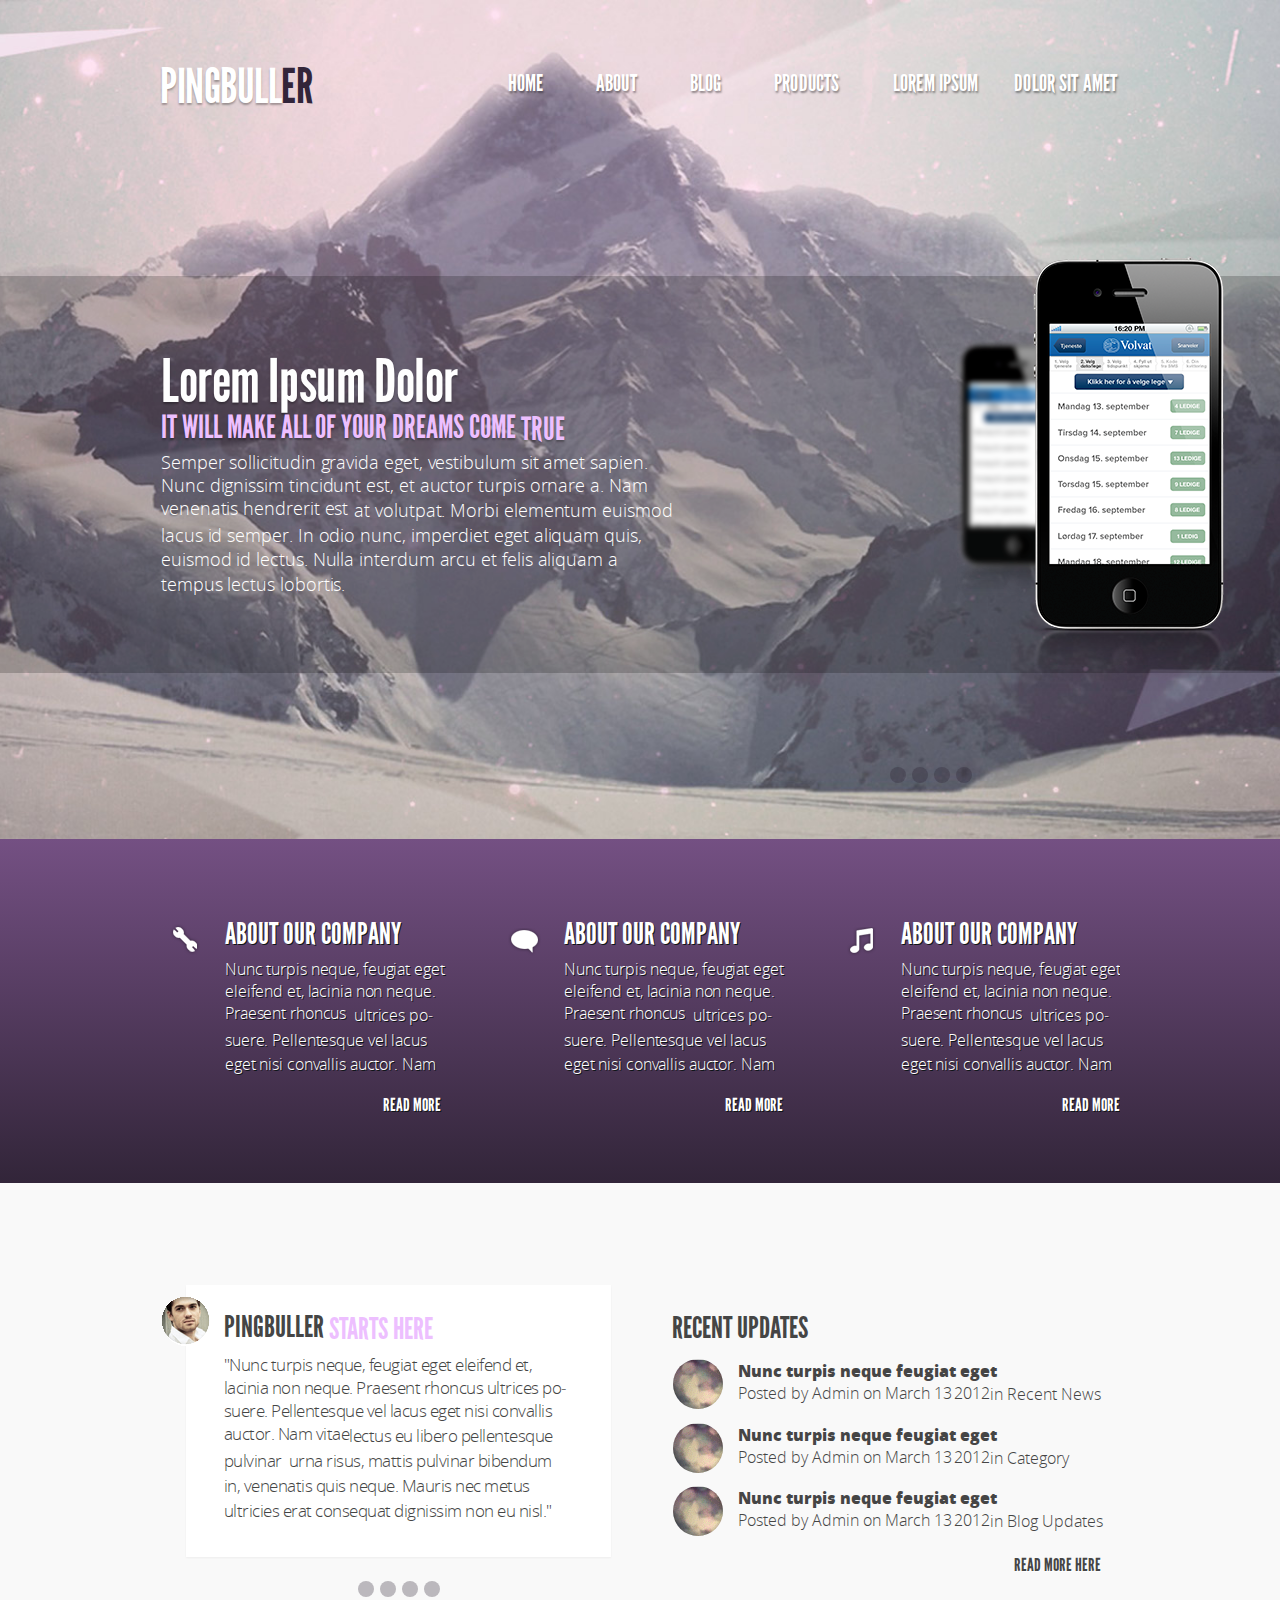
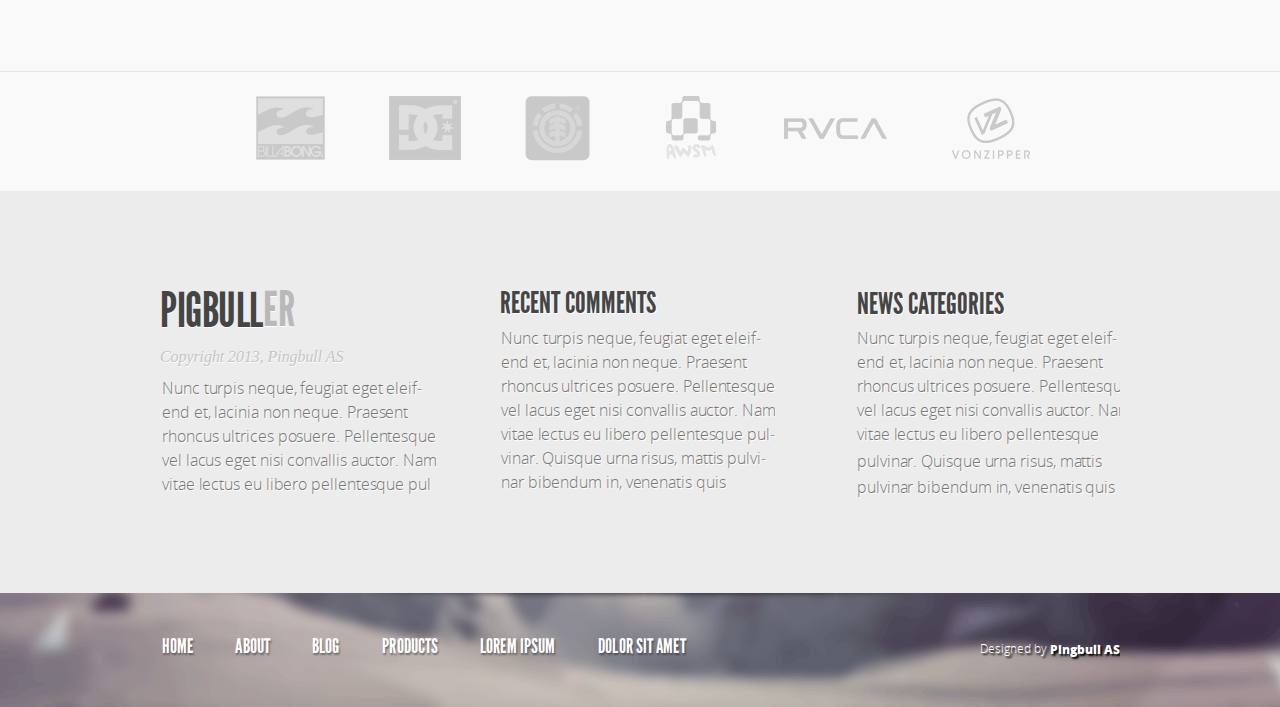
==== index4.html @ 37b20852 "two size" ====
<!DOCTYPE html>
<html lang="ru">
<head>
<meta charset="utf-8">
<meta name="viewport" content="width=device-width, initial-scale=1.0">
	<link rel="stylesheet" href="css/reset.css">
	<link rel="stylesheet" href="css/style4.css">
	<link rel="stylesheet" href="css/fonts.css">
	<link rel="stylesheet" href="css/sprite.css">
	<title>Pingbuller</title>
</head>
<body>
	<div class="wrapper">
		<div class="container__main">
			<header>
				<div class="fon--header">
					<div class="container container--logo">
							<div class="logo">
								<a class="logo__link" href="#"><span class="logo__link logo__link--white">Pingbull</span><span class="logo__link logo__link--violet">er</span></a>
							</div>
							<div class="menu">
								<ul class="menu__list">
									<li class="menu__item"><a class="menu__link menu__link--visible" href="#">Home</a></li>
									<li class="menu__item"><a class="menu__link" href="#">About</a></li>
									<li class="menu__item"><a class="menu__link" href="#">Blog</a></li>
									<li class="menu__item"><a class="menu__link" href="#">Products</a></li>
									<li class="menu__item"><a class="menu__link" href="#">Lorem ipsum</a></li>	
									<li class="menu__item menu__item--last"><a class="menu__link" href="#">dolor sit amet</a></li>
								</ul>
							</div>
					</div>
					<div class="slider">
						<div class="slider__img clearfix">
							<div class="img__block">
								<img class="slider__img--small" src="img/iPhone_4_copy.png" alt="photo iPhone small">
								<img class="slider__img--big" src="img/iPhone_4.png" alt="photo iPhone big">
							</div>
						</div>
						<div class="fon--slider">
							<div class="container container--slider clearfix">
								<div class="slider__block clearfix">
									<div class="slider__content clearfix">
										<p class="slider__title slider__title--white">Lorem Ipsum Dolor</p>
										<p class="slider__title slider__title--violet">IT WILL MAKE ALL OF YOUR DREAMS COME<span class="slider__title slider__title--hidden">&nbsp;True</span></p> 
										<p class="slider__text">Semper sollicitudin gravida eget, ves&shy;tibulum sit amet sapien. Nunc dignis&shy;sim tincidunt est, et auctor turpis ornare a. Nam venenatis hendrerit est<span class="slider__text slider__text--hidden">&nbsp;at volutpat. Morbi elementum euismod lacus id semper. In odio nunc, imperdiet eget aliquam quis, euismod id lectus. Nulla interdum arcu et felis aliquam a tempus lectus lobortis.</span></p>
									</div>
								</div>
							</div>
						</div>
						<div class="slider__markers container">
							<ul class="slider__list">
								<li class="slider__item">
							 		<div class="slider__link--passive"></div>
										<a class="slider__link" href="#">
											<div class="slider__link--push"></div>
										</a>
								</li>
								<li class="slider__item">
									<div class="slider__link--passive"></div>
										<a class="slider__link" href="#">
											<div class="slider__link--push"></div>
										</a>
								</li>
								<li class="slider__item">
									<div class="slider__link--passive"></div>
										<a class="slider__link" href="#">
											<div class="slider__link--push"></div>
										</a>
								</li>
								<li class="slider__item">
									<div class="slider__link--passive"></div>
										<a class="slider__link" href="#">
											<div class="slider__link--push"></div>
										</a>
								</li>
							</ul>
						</div>
					</div>
				</div>
			</header>
			<main class="main">
				<div class="fon--violet">
					<div class="container">
						<div class="blurbs__container clearfix">
							<div class="blurbs__block blurbs__block--first">
								<p class="blurbs__title blurbs__title--first">ABOUT OUR COMPANY</p>
								<p class="blurbs__text">Nunc turpis neque, feugiat eget eleifend et, lacinia non neque. Praesent rhoncus&nbsp;<span class="blurbs__text blurbs__text--hidden"> ultrices po&shy;suere. Pel&shy;lentesque vel lacus&nbsp;</span><span class="blurbs__text blurbs__text--hiddens"> eget nisi convallis auctor. Nam</span></p>
								<a class="blurbs__link" href="#">read more</a>
							</div>

							<div class="blurbs__block blurbs__block--second">
								<p class="blurbs__title blurbs__title--second">ABOUT OUR COMPANY</p>
								<p class="blurbs__text">Nunc turpis neque, feugiat eget eleifend et, lacinia non neque. Praesent rhoncus<span class="blurbs__text blurbs__text--hidden">&nbsp; ultrices po&shy;suere. Pel&shy;lentesque vel lacus</span><span class="blurbs__text blurbs__text--hiddens">&nbsp; eget nisi convallis auctor. Nam</span></p>
								<a class="blurbs__link blurbs__link--second" href="#">read more</a>
							</div>

							<div class="blurbs__block blurbs__block--third">
								<p class="blurbs__title blurbs__title--third">ABOUT OUR COMPANY</p>
								<p class="blurbs__text">Nunc turpis neque, feugiat eget eleifend et, lacinia non neque. Praesent rhoncus<span class="blurbs__text blurbs__text--hidden">&nbsp; ultrices po&shy;suere. Pel&shy;lentesque vel lacus</span><span class="blurbs__text blurbs__text--hiddens">&nbsp; eget nisi convallis auctor. Nam</span></p>
								<a class="blurbs__link blurbs__link--second" href="#">read more</a>
							</div>
						</div>
					</div>
				</div>
				<div class="fon--grey">
					<div class="container">
						<div class="central__block clearfix">
							<div class="referens">
								<div class="referens__block ">
									<div class="referens__content">
										<p class="referens__title">PingbulLer<span class="referens__subtitle referens__subtitle--string">&nbsp;starts here</span></p> 
										<p class="referens__subtitle referens__subtitle--abzac">starts here</p>
										<p class="referens__text">&quot;Nunc turpis neque, feu&shy;giat eget eleifend et, lacinia non neque. Prae&shy;sent rhoncus ultrices po&shy;suere. Pellentesque vel lacus eget nisi conval&shy;lis auctor. Nam vitae<span class="referens__text referens__text--hidden">lectus eu libero pellentesque pulvinar</span><span class="referens__text referens__text--hiddens">&nbsp; urna risus, mattis pulvinar bibendum in, venenatis quis neque. Mauris nec metus ultricies erat consequat dignissim non eu nisl.&quot;</span></p>
									</div>
								</div>
								<div class="referens__marker">
									<div class="slider__markers slider__markers--referens">
										<ul class="slider__list slider__list--referens">
											<li class="slider__item slider__item--referens"><a class="slider__link" href="#">
												<div class="slider__link--passive"></div>
												<div class="slider__link--active"></div>
												</a>
											</li>
											<li class="slider__item slider_item--referens"><a class="slider__link" href="#">
												<div class="slider__link--passive"></div>
												<div class="slider__link--active"></div>
												</a>
											</li>
											<li class="slider__item slider_item--referens"><a class="slider__link" href="#">
												<div class="slider__link--passive"></div>
												<div class="slider__link--active"></div>
												</a>
											</li>
											<li class="slider__item slider_item--referens"><a class="slider__link" href="#">
												<div class="slider__link--passive"></div>
												<div class="slider__link--active"></div>
												</a>
											</li>
										</ul>
									</div>
								</div>
							</div>
							<div class="blogs">
								<p class="blogs__title">recent updates</p>
								<ul class="blogs__content">
									<li class="blogs__item">
										<p class="blogs__text">Nunc turpis neque<span class="blogs__text blog__text--hidden">&nbsp;feugiat eget</span></p>  
										<p class="blogs__date">Posted by Admin on March 13&nbsp;<span class="blogs__date blogs__date--hidden">2012</span><span class="blogs__date blogs__date--hiddens"> in Recent News</span></p>
									</li>
									<li class="blogs__item">
										<p class="blogs__text">Nunc turpis neque<span class="blogs__text blog__text--hidden">&nbsp;feugiat eget</span></p>  
										<p class="blogs__date">Posted by Admin on March 13&nbsp;<span class="blogs__date blogs__date--hidden">2012</span><span class="blogs__date blogs__date--hiddens"> in Category</span></p>
									</li>
									<li class=" blogs__item blogs__item--corrected">
										<p class="blogs__text">Nunc turpis neque<span class="blogs__text blog__text--hidden">&nbsp;feugiat eget</span></p>  
										<p class="blogs__date">Posted by Admin on March 13&nbsp;<span class="blogs__date blogs__date--hidden">2012 </span><span class="blogs__date blogs__date--hiddens">in Blog Updates</span></p>
									</li>
								</ul>
								<a class="blogs__link blogs__link--other" href="#">More blog posts</a>
								<a class="blogs__link blogs__link--big" href="#">Read more here</a>
							</div>
						</div>
					</div>
					<div class="brend">
							<div class="container">
								<ul class="brend__block  clearfix">
									<li class="brend__item"><a class="brend__link brend__link--blabong" href="#"></a></li>
									<li class="brend__item"><a class="brend__link brend__link--gg" href="#"></a></li>
									<li class="brend__item"><a class="brend__link brend__link--tree" href="#"></a></li>
									<li class="brend__item"><a class="brend__link brend__link--awsm" href="#"></a></li>
									<li class="brend__item brend__item--rvca"><a class="brend__link brend__link--rvca" href="#"></a></li>
									<li class="brend__item brend__item--vonzipper"><a class="brend__link brend__link--vonzipper" href="#"></a></li>
								</ul>
							</div>
						</div>
				</div>
				<div class="fon--bej">
					<div class="container">
						<div class="news clearfix">
							<div class="news__block news__block--hidden">
								<p class="news__title">NEWS CATEGORIES</p>
								<p class="news__text">Nunc turpis neque, feugiat eget eleifend et, lacinia non neque. Praesent rhoncus ultrices posuere. Pellen&shy;tesque vel lacus eget nisi convallis auctor. Nam vitae lectus eu libero pellentesque</p>
								
							</div>
							<div class="news__block news__block--pingbuller">
								<p class="news__title news__title--pinbuller">pigbull<span class="news__title news__title--end">er</span></p>
								<p class="news__subtitle">Copyright 2013, Pingbull AS</p>
								<p class="news__text news__text--pingbuller">Nunc turpis neque, feugiat eget eleif&shy;end et, lacinia non neque. Praesent rhoncus ultrices posuere. Pellentesque vel lacus eget nisi convallis auctor. Nam vitae lectus eu libero pellentesque pul&shy;</p>

							</div>
							<div class="news__block news__block--hidden news__block--second">
								<p class="news__title">NEWS CATEGORIES</p>
								<p class="news__text">Nunc turpis neque, feugiat eget eleifend et, lacinia non neque. Praesent rhoncus ultrices posuere. Pellen&shy;tesque vel lacus eget nisi convallis auctor. Nam vitae lectus eu libero pellentesque </p>
								
							</div>
							<div class="news__block news__block--comments">
								<p class="news__title news__title--comments">RECENT COMMENTS</p>
								<p class="news__text news__text--comments">Nunc turpis neque, feugiat eget eleif&shy;end et, lacinia non neque. Praesent rhoncus ultrices posuere. Pellentesque vel lacus eget nisi convallis auctor. Nam vitae lectus eu libero pellentesque pul&shy;vinar. Quisque urna risus, mattis pulvi&shy;nar bibendum in, venenatis quis</p>
								
							</div>
							<div class="news__block news__block--last">
								<p class="news__title news__title--categories">NEWS CATEGORIES</p>
								<p class="news__text news__text--categories">Nunc turpis neque, feugiat eget eleif&shy;end et, lacinia non neque. Praesent rhoncus ultrices posuere. Pellen&shy;tesque vel lacus eget nisi convallis auctor. Nam vitae lectus eu libero pellentesque<span class="news__text news__text--hiddens"> pul&shy;vinar. Quisque urna risus, mattis pulvi&shy;nar bibendum in, venenatis quis</span></p>
							</div>
						</div>
					</div>
				</div>
			</main>
		</div>
		<footer class="footer">
			<div class="container container--footer clearfix">
				<div class="menu menu--footer">
					<ul class="menu__list">
						<li class="menu__item menu__item--footer"><a class="menu__link menu__link--footer" href="#">Home</a></li>
						<li class="menu__item menu__item--footer"><a class="menu__link menu__link--footer" href="#">About</a></li>
						<li class="menu__item menu__item--footer"><a class="menu__link menu__link--footer" href="#">Blog</a></li>	
						<li class="menu__item menu__item--footer"><a class="menu__link menu__link--footer" href="#">Products</a></li>
						<li class="menu__item menu__item--footer"><a class="menu__link menu__link--footer" href="#">Lorem ipsum</a></li>
						<li class="menu__item menu__item--footer"><a class="menu__link menu__link--footer" href="#">dolor sit amet</a></li>
					</ul>
				</div>
				<p class="copyright copyright--footer copyright--light">Designed by <span class="copyright--bold"> Pingbull AS</span></p>
			</div>
		</footer>
	</div>
</body>
</html>
---- css/style4.css ----
body {
	font-family: "open_sansextrabold", "open_sanslight", "league_gothic", arial, verdana, Georgia, sans-serif;
}
.clearfix:after {
	content: ' ';
	clear: both;
	height: 0;
	display: inline-block;
	visibility: hidden;
}

.wrapper {
	width: 100%;
	background: #fecece;
}
.container__main {
	margin: 0px auto;
	min-height: 100%;
}
.container {
	margin: 0px auto;
}
/*---------960px---------*/
@media (min-width: 960px)  {
	.container {
		max-width: 960px;/*40%*/
		width: 100%;
	}
	
	.container__main {
		padding-bottom: 114px;
	}
	.footer {
		height: 114px;
		margin-top: -114px;
	}
	/*---logo---*/
	.container--logo {
		position: relative;
		overflow: hidden;
	}
	.logo {
		display: inline-block;
		position: absolute;
		top: 54;
		left: 0;
	}

	.container--logo {
		padding-top: 54px;
		padding-bottom: 176px;
	}
	/*---menu---*/
	.menu {
		padding-top: 16px;
		display: inline-block;
		float: right;
		vertical-align: middle;
	}
	.menu__item {
		margin-left: 26px;
	}
	.menu__link {
		letter-spacing: 0.005em;
	}
	.menu__item:nth-child(5) {
		margin-left: 44px;
	}
	.menu__item:nth-child(1),
	.menu__item:nth-child(2),
	.menu__item:nth-child(3),
	.menu__item:nth-child(4) {
		margin-left: 43px;
	}
	/*---slider---*/
	.container--slider {
		margin-top: 117px;
		padding-top: 10px;
	}
	.fon--slider {
		margin-top: -116px;
	}
	.slider__img {
		margin-right: -19px;
		margin-top: -25px;
	}
	.slider__img--big {
		top: 7px;
		right: 71px;
	}
	.slider__img--small {
		top: 84px;
		right: 217px;
	}
	.slider__block {
		margin-top: 74px;
		margin-left: 1px;
		margin-right: 340px;
		padding-bottom: 54px;
	}
	.slider__title {
		line-height: 44px;
		letter-spacing: -0.007em;
	}
	
	.slider__title--white {
		font-size: 60px;
	}
	.slider__block .slider__title--hidden {
		visibility: visible;
		margin-top: 2px;
	}
	.slider__title--violet,
	.slider__title--hidden {
		font-size: 32px;
		line-height: 48px;
		letter-spacing: -0.001em;
	}
	.slider__text {
		font-size: 18px;
		letter-spacing: -0.004em;
		line-height: 23px;
		width: 514px;
		margin-top: -3px;
	}
	.slider__text--hidden {
		display: inline;
		margin-left: 1px;
	}
	.slider__markers {
		padding-top: 94px;
		padding-bottom: 56px;
	}
	.slider__list {
		margin-right: 148px;
	}
	 /*---------blurbs ---------*/

	.blurbs__container {
		margin-top: 76px;
		padding-left: 0px;
		padding-bottom: 67px;
	}
	.blurbs__block {
		width: 202px;
	}
	.blurbs__block--first {
		margin-left: 65px;
	}
	.blurbs__block--second {
		margin-right: 135px;
		margin-left: 137px;
	}
	.blurbs__title {
		font-size: 30px;
	}
	.blurbs__title:before {
		top: 4px;
		left: -51px;
	}
	
	.blurbs__text {
		width: 226px;
		margin-top: 6px;
		letter-spacing: -0.007em;
		
	}
	.blurbs__block .blurbs__text--hidden,
	.blurbs__block .blurbs__text--hiddens {
		display: inline;
		line-height: 24px;
		margin-left: 0px;
	}
	.blurbs__title--first:before {
		content: " ";
		position: absolute;
		top: 9px;
		left: -55px;
		width: 30px;
		height: 31px;
		background-image: url(../img/icons.svg);
		background-repeat:  no-repeat;
		background-position:  -291px -372px;
	}
	.blurbs__title--second:before {
		content: " ";
		position: absolute;
		top: 13px;
		left: -56px;
		width: 33px;
		height: 28px;
		background-image: url(../img/icons.svg);
		background-repeat:  no-repeat;
		background-position:  -333px -372px;
	}
	.blurbs__title--third:before {
		content: " ";
		position: absolute;
		top: 12px;
		left: -54px;
		width: 29px;
		height: 29px;
		background-image: url(../img/icons.svg);
		background-repeat:  no-repeat;
		background-position:  -376px -372px;
	}
	
	.blurbs__link {
		margin-right: -14px;
		padding-top: 18px;
	}
	.blurbs__link--second {
		margin-right: -17px;
	}
	/*---------referens --------*/
	.referens {
		width: 450px;
		margin-left: 26px;
		margin-top: 102px;
		font-size: 30px;
		text-shadow: 1px 1px 0px #fff;
		
	}
	.referens__block {
		width: 356px;
		padding: 23px 40px 35px 29px;
	}
	.referens__content {
		margin-left: 9px;
	}
		
	.referens__title {
		display: inline-block;
		letter-spacing: 0.00em;
	}
	.referens__title:before {
		top: -8px;
		left: -63px;
	}

	.referens__subtitle--abzac {
		display:none;
	}
	.referens__subtitle--string {
		display: inline-block;
		margin-top: -2px;
	}
	.referens__text {
		margin-top: 6px;
		line-height: 23px;
		letter-spacing: -0.03em;

		font-size: 17px;
	}
	.referens__text--hidden {
		visibility: visible;
	}
	
	.referens__text--hiddens {
		visibility: visible;
	}
	.referens__title:before {
		top: -12px;
		left: -63px;
	}
	.referens__marker {
		margin-top: -70px;
	}

	.slider__markers--referens {
		padding-bottom: 73px;
	}
	.slider__list--referens {
		margin-left:162px;
	}
	
	.slider__item--referens {
		margin-left: 4px;
	 }
	  /*-----blogs ---------*/
	 .blogs {
		width: 429px;
		margin-top: 125px;
		margin-left: 36px;
	}
	.blogs__title {
		margin-top: 1px;
		margin-left: 0px;
	}
	.blogs__content {
		width: 368px;
		margin-top: 11px;
		margin-left: 66px;
	}
	.blogs__item {
		margin-bottom: 16px;
	}
	.blog__date {
		display: inline-block;
	}
	.blog__text--hidden {
		display: inline-block;
		margin-top: -5px;
		margin-left: 0px;
	}
	.blogs__date--hidden {
		display: inline-block;
		margin-top: -4px;
		margin-left: -2px;
	}
	
	.blogs__date--hiddens {
		display: inline-block;
		margin-top: -2px;
		margin-left: 0px;
	}
	.blogs__item--corrected {
		margin-top: -1px;
	}
	.blogs__link--other {
		display: none;
	}
	.blogs__link--big {
		display: block;
	}
	.blogs__link {
		margin-top: 22px;
	}
	/*-------brends --------*/
	.brend {
		margin-top: 1px;
	}
	
	.brend__block {
		margin-top: 24px;
		margin-left: 96px;
		padding-bottom: 30px;
	}
	.brend__item {
		margin-right: 64px;
		margin-left: 0px;
	}
	.brend__item:nth-child(3) {
		margin-right: 69px;
	}

	.brend__link--awsm {
		margin-left: 7px;
		margin-top: 0px;
	}
	.brend__link--rvca {
		margin-left: 4px;
		margin-top: 22px;
	}
	.brend__link--vonzipper {
		margin-left: 1px;
		margin-top: 2px;
	}
	/*---news---*/
	.news {
		padding-top: 76px;
		padding-bottom: 94px;
	}
	.news__block {
		width: 260px;
		margin-top: 15px;
	} 
	
	.news__block--hidden {
		display: none;
	}
	.news__block--comments {
		display: inline-block;
		margin-right: 30px;
	}
	.news__block--pingbuller {
		display: inline-block;
		margin-right: 71px;
	}
	.news__block .news__title {
		font-size: 30px;
		font-weight: 400;
		line-height: 24px;
		letter-spacing: 0.00em;
	}
	.news__title--comments {
		margin-top: 9px;
		margin-left: 9px;
	}	
	.news__text {
		letter-spacing: 0.00em;
		font-size: 16px;
		font-weight: 300;
		line-height: 24px;
	}
	.news__text--comments {
		margin-top: 10px;
		margin-left: 10px;
	}
	.news__block .news__title--pinbuller {
		display: inline-block;
		vertical-align: middle;
		margin-top: 12px;
		margin-left: 0px;
		text-shadow: 0 1px 0 white;
		color: #454545;
		font-family: "league_gothic";
		font-size: 48px;
		font-weight: 400;
		line-height: 34px;
		text-transform: uppercase;
		letter-spacing: -0.01em;
	}
	.news__block .news__title--end {
		display: inline-block;
		vertical-align: middle;
		margin-top: -6px;
		text-shadow: 0 1px 0 white;
		color: #b9b9b9;
		font-family: "league_gothic";
		font-size: 48px;
		font-weight: 400;
		line-height: 34px;
		text-transform: uppercase;
		letter-spacing: 0.00em;
	}
	.news__subtitle {
		margin-top: 17px;
		margin-left: 0px;
		letter-spacing: -0.005em;
		text-shadow: 0.5px 0.9px 0 white;
		color: #c5c5c5;
		font-family: Georgia;
		font-size: 16px;
		font-style: italic;
		line-height: 24px;
	}
	.news__text {
		width: 279px;
		margin-top: 11px;
		margin-left: 10px;
		letter-spacing: -0.005em;
		line-height: 24px;
	}
	.new_text--hiddens {
		visibility: visible;
	}

	.news__text--pingbuller {
		margin-top: 7px;
		margin-left: 2px;
	}
	.news__title--categories {
		margin-top: 10px;
		margin-left: 0px;
	}
	.news__text--categories {
		margin-top: 10px;
		margin-left: 0px;
	}
	.news__block--last {
		float: right;
		margin-right: 3px;
	}
	/*----footer-----*/
	.menu--footer {
		float: left;
		margin-top: 20px;
	}

	footer .menu__item--footer {
		margin-right: 26px;
	}
	footer .menu__item--footer:nth-child(1) {
		margin-left: -1px;
		margin-right: 32px;
	}
	footer .menu__item--footer:nth-child(2) {
		margin-left: 0;
		margin-right: 32px;
	}
	footer .menu__item--footer:nth-child(3) {
		margin-left: 0;
		margin-right: 33px;
	}
	footer .menu__item--footer:nth-child(4) {
		margin-left: 0;
		margin-right: 32px;
	}
	footer .menu__item--footer:nth-child(5) {
		margin-left: 0;
		margin-right: 7px;
	}
	footer .menu__link--footer {
		font-size: 20px;
		line-height: 34px;
	}
	
	.copyright--footer {
		padding-top: 38px;
		line-height: 34px;
		color: #fff;
		text-shadow: 1px 1.7px 2px rgba(0, 0, 0, 0.4);
	}

	
}

/*---------768px------------------------------------------------------------*/
@media screen and (min-width: 768px) and (max-width: 959px) {
	
	.container {
		max-width: 728px;/*32%*/
		width: 100%;
	}	
	.container__main {
		padding-bottom: 204px;
	}
	.footer {
		height: 204px;
		margin-top: -204px;
	}
	/*---logo---*/
	.container--logo {
		position: relative;
		overflow: hidden;
	}
	.logo {
		display: inline-block;
		position: absolute;
		top: 54;
		left: 0;
	}
	
	.container--logo {
		padding-top: 54px;
		padding-bottom: 74px;
	}
	.logo__link--violet {
		margin-left: 3px;
	}
/*---menu---*/

	.menu {
		padding-top: 84px;
		display: block;
		float: left;
		margin-left: -3px;
		vertical-align: middle;
	}
	.menu__item {
		margin-right: 43px;
	}
	.menu__link {
		letter-spacing: 0.006em;
	}

	.menu__item:nth-child(2) {
		margin-right: 42px;
	}
	.menu__item:nth-child(3),
	.menu__item:nth-child(4) {
		margin-right: 43px;
	}
	.menu__item:nth-child(5) {
		margin-right: 45px;
	}
	/*---slider---*/

	.fon--slider {
		margin-top: 0px;
	}
	.slider__img {
		margin-right: -33px;
		margin-top: -30px;
	}
	.slider__img--big {
		top: 7px;
		right: 71px;
	}
	.slider__img--small {
		top: 84px;
		right: 217px;
	}
	.slider__block {
		margin-top: 103px;
		margin-left: 24px;
		margin-right: 270px;
		padding-bottom: 87px;
	}
	.slider__title--white {
		font-size: 48px;
		font-weight: 400;
		line-height: 36px;
		letter-spacing: -0.007em;
	}
	.slider__title--violet,
	.slider__title--hidden {
		font-size: 25px;
		line-height: 36px;
		letter-spacing: -0.013em;
		margin-top: 6px;
		
	}
	.slider__text--hidden {
		display: none;
	}
	.slider__text {
		font-size: 16px;
		letter-spacing: -0.007em;
		line-height: 26px;
		width: 280px;
		margin-top: -2px;
	}
	.slider__markers {
		padding-top: 37px;
		padding-bottom: 101px;
	}
	.slider__list {
		margin-right: 123px;
	}
	.slider__item {
		margin-left: 6px;
	 }

	 /*---------blurbs ---------*/

	.blurbs__container {
		margin-top: 76px;
		padding-left: 62px;
		padding-bottom: 66px;
	}
	.blurbs__block {
		width: 154px;

	}
	.blurbs__title {
		font-size: 24px;
	}
	.blurbs__text {
		margin-top: 3px;
		margin-left: 1px;
		letter-spacing: -0.01em;
		line-height: 23.5px;
	}
	.blurbs__title:before {
		top: 5px;
		left: -52px;
	}
	.blurbs__block--second {
		margin-right: 106px;
		margin-left: 98px;
	}
	
	.blurbs__link {
		margin-right: 7px;
		margin-top: 7px;
	}
	.blurbs__block .blurbs__text--hidden {
		display: inline-block;
		margin-left: -2px;
	}
	.blurbs__title:before {
		content: " ";
		position: absolute;
		width:  31px;
		height: 31px;
		background: url(../img/icon.png) no-repeat 0 0;
	}

	
	/*---------referens --------*/
	.referens {
		width: 316px;
		margin-left: 22px;
		margin-top: 100px;
		text-shadow: 0.5px 0.9px 0 white;
		font-size: 24px;
		font-weight: 400;
		line-height: 24px;
	}
	.referens__block {
		width: 252px;
		padding: 2px 22px 44px 40px;
	}
	.referens__title {
		margin-top: 27px;
		letter-spacing: 0.00em;
	}
	.referens__title:before {
		top: -10px;
		left: -63px;
	}

	.referens__subtitle {
		margin-top: -6px;
	}
	.referens__subtitle--abzac {
		display: inline-block;
		margin-top: -2px;
	}
	.referens__subtitle--string {
		display:none;
	}
	.referens__text {
		margin-top: 10px;
		line-height: 23.3px;
		letter-spacing: -0.007em;
		text-shadow: 0.5px 0.9px 0 white;
		font-size: 16px;
	}

	.referens__text--hiddens {
		display: none;
	}
	.referens__text--hidden {
		visibility: visible;
		margin-left: 4px;
	}
	.referens__title:before {
		top: -8px;
		left: -63px;
	}
	.referens__text--hidden {
		visibility: visible;
	}
	.referens__marker {
		margin-top: -11px;
	}

	.slider__markers--referens {
		padding-bottom: 73px;
	}

	.slider__list--referens {
		margin-left:107px;
	}
	.slider__item--referens {
		margin-left: 4px;
	 }
	  /*-----blogs ---------*/
	 .blogs {
		width: 332px;
		margin-top: 125px;
		margin-left: 56px;
	}
	.blogs__title {
		margin: 0px;
	}
	.blogs__content {
		width: 268px;
		margin-top: 11px;
		margin-left: 67px;
	}
	.blogs__item {
		margin-bottom: 20px;
	}
	.blogs__date {
		margin-top: 1px;
	}
	
	.blog__text--hidden {
		display: inline-block;
		margin-top: -5px;
		margin-left: 0px;
	}
	.blogs__date--hidden {
		display: inline-block;
		margin-top: -4px;
		margin-left: -2px;
	}
	.blogs__date--hiddens {
		display: none;
	}
	.blogs__item--corrected {
		margin-top: -1px;
	}
	.blogs__link--other {
		display: block;
	}
	.blogs__link--big {
		display: none;
	}
	.blogs__link {
		margin-top: 20px;
		margin-right: 4px;
	}
	/*-------brends --------*/
	
	.brend__block {
		padding-top: 27px;
		padding-bottom: 30px;
		margin-left: 3px;
	}
	.brend__item {
		margin-right: 55px;
	}
	.brend__link--awsm {
		margin-left: 9px;
		margin-top: 0px;
	}
	.brend__link--rvca {
		margin-top: 21px;
	}
	.brend__item--rvca {
		margin-right: 58px;
	}
	.brend__item--vonzipper {
		margin-left: 0px;
		margin-right: 0px;
	}
	.brend__link--vonzipper {
		
		margin-top: 2px;
	}
	/*--------block ----*/
	
	.news {
		padding-top: 100px;
		padding-bottom: 94px;
	}
	.news__block {
		display: inline-block;
		width: 207px;
		margin-top: 0px;
		margin-left: -1px;
	}
	.news__block--comments {
	display: none;
	}
	.news__block--pingbuller {
		display: none;
	}
	.news__title {
		font-size: 24px;
		line-height: 24px;
		letter-spacing: 0.00em;
	}
		
	.news__text {
		text-shadow: 0.5px 0.9px 0 white;
		letter-spacing: 0.00em;
		font-size: 16px;
		line-height: 24px;
		margin-top: 8px;
	}
	.news__text--hiddens {
		display: none;
	}
	.news__block--second {
		margin-left: 59px;
	}
	.news__block--last {
		float: right;
		margin-right: -8px;
	}	
	/*-----footer---*/
	.copyright {
		padding-top: 41px;
	}	
	.menu--footer {
		margin-top: -43px;
	}

	footer .menu__item--footer {
		margin-left: -1px;
		margin-right: 33px;
	}
	
	footer .menu__item--footer:nth-child(2),
	footer .menu__item--footer:nth-child(3),
	footer .menu__item--footer:nth-child(4){
		margin-left: 0;
		margin-right: 32px;
	}
	 
	footer .menu__item--footer:nth-child(5) {
		margin-left: 0;
		margin-right: 33px;
	}
	footer .menu__link--footer {
		font-size: 20px;
		line-height: 34px;
	}
	
	.copyright--footer {
		padding-top: 91px;
		margin-right: 2px;
		line-height: 34px;
		color: #fff;
		text-shadow: 1px 1.7px 2px rgba(0, 0, 0, 0.4);
	}

}



/*---------480px------========================================---*/
@media screen and (min-width: 480px) and (max-width: 767px) {
	.container {
		max-width: 440px;/*20%*/
		width: 100%;
	}
	.container__main {
		padding-bottom: 201px;
	}	
	.footer {
		height: 201px;
		margin-top: -201px;
	}
	/*---logo---*/
	.container--logo {
		position: relative;
		overflow: hidden;
	}
	.container--logo {
		padding-top: 54px;
		padding-bottom: 74px;
	}
	.logo {
		display: block;
		margin-left: 145px;
	}
	/*--------menu-------*/
	.menu {
		display: block;
		margin: 0 auto;
		vertical-align: middle;
		border-radius: 10px;
		width: 245px;
		background-color: rgba(54, 41, 62, 0.9);
		border: 1px solid rgb(5, 17, 22);
		box-shadow: 0 3px 5px rgba(0, 0, 0, 0.2);
	}
	.menu__item {
		display: block;
		text-align: center;
		vertical-align: middle;
		padding: 0;
		margin: 0;
		border-bottom: 1px solid rgba(53,39,61,0.9);
	    -webkit-box-shadow: inset 0px 1px 0px 0px rgba(105,82,114,0.59);
        -moz-box-shadow: inset 0px 1px 0px 0px rgba(105,82,114,0.59);
	    box-shadow: inset 0px 1px 0px 0px rgba(105,82,114,0.59);
}

	/*---slider---*/

	.fon--slider {
		margin-top: 0px;
	}
	.slider__img {
		margin-right: -33px;
		margin-top: -30px;
	}
	
	.slider__img--big {
		top: -30px;
		right: 54px;
		width: 137px; 
	}
	.slider__img--small {
		top: 25px;
		right: 155px;
		width: 89px;
	}
	.slider__block {
		margin-top: 103px;
		margin-left: 24px;
		margin-right: 270px;
		padding-bottom: 87px;
	}
	.slider__title--white {
		font-size: 48px;
		font-weight: 400;
		line-height: 36px;
		letter-spacing: -0.007em;
	}
	.slider__title--violet,
	.slider__title--hidden {
		font-size: 25px;
		line-height: 36px;
		letter-spacing: -0.013em;
		margin-top: 6px;
		
	}
	.slider__text--hidden {
		display: none;
	}
	.slider__text {
		font-size: 16px;
		letter-spacing: -0.007em;
		line-height: 26px;
		width: 280px;
		margin-top: -2px;
	}
	.slider__markers {
		padding-top: 37px;
		padding-bottom: 101px;
	}
	.slider__list {
		margin-right: 123px;
	}
	.slider__item {
		margin-left: 6px;
	 }


	/*-------blurbs---------*/
	.blurbs__block {
		width: 380px;
	}
	.referens {
		width: 418px;
	}
	.referens_block {
		width: 350px;
	}
	.blogs {
		width: 342px;
	}
	.blogs__item {
		width: 265px;
	}
	.news__block {
		width: 440px;
	}
	
	.copyright {
		padding-top: 41px;
	}	

	.menu--footer {
		margin-top: 38px;
	}

	.menu__item--footer {
		display: inline-block;
		margin: 0px;
		margin-right: 29px;
	}
	
	.menu__item--footer:nth-child(2) {
		margin-left: 0;
		margin-right: 32px;
	}
	.menu__item--footer:nth-child(3) {
		margin-right: 32px;
	}
	.menu__item--footer:nth-child(4) {
		margin-right: 32px;
	}
	.menu__item--footer:nth-child(5) {
		margin-right: 30px;
	}
	.menu__link--footer {
		font-size: 20px;
		
		line-height: 34px;
	}
	
	.copyright--footer {
		display: block;
		float: right;
		padding-top: 91px;
		margin-right: 41px;
		line-height: 34px;
		color: #fff;
		text-shadow: 1px 1.7px 2px rgba(0, 0, 0, 0.4);
	}

}

/*---------HEADER -------*/

.fon--header {
	border-color: #cecece;
	background-image: url(../img/bg_960.jpg);
	background-repeat:  no-repeat;
	background-position:  center center;
	background-size: cover;
}

/*-------LOGO--------*/

.logo__link {
	display: inline-block;
	font-family: "league_gothic";
	font-size: 48px;
	letter-spacing: -0.01em;
	text-transform: uppercase;
}
.logo__link--white {
	color: #fff;
	text-shadow: 0px 2px 2px rgba(0, 0, 0, 0.3);
}
.logo__link--violet {
	color: #322539;
}
/*----------MENU HEADER----------*/

.menu__item {
	display: inline-block;
	text-align: left;
	vertical-align: middle;
}
.menu__link {
	display: block;
	border-bottom: 2px solid transparent;
	padding: 0px 3px;
	font-family: "league_gothic";
	text-shadow: 1px 1.7px 2px rgba(0, 0, 0, 0.4);
	font-size: 23px;
	line-height: 27px;
	text-transform: uppercase;
	color: #fff;
}

.menu__link:hover {
	border-bottom: 2px solid #edbfff;
	text-shadow: 0px 0px 10px rgba(255, 255, 255, 0.6);
}
/*----------SLIDER--------------*/
.fon--slider {
	background-color: rgba(0, 0, 0, 0.2);
}	
.slider {
	margin: 0px;
	padding: 0px;
}
.container--slider {
	position: relative;
	overflow: hidden;
}
.slider__img {
	display: inline-block;
	float: right;
}
.img__block {
	position: relative;
	font-size: 0;
	margin: 0 auto;
}
.slider__img--small {
	display: block;
	position: absolute;
	z-index: 10;
}
.slider__img--big {
	display: block;
	position: absolute;
	z-index: 20;
}
.slider__block {
	display: inline-block;
	float: left;
	
}
.slider__content {
	float: left;
	margin: 0;
	
}

.slider__title {
	font-family: "league_gothic";
	text-shadow: 0px 2px 2px rgba(0, 0, 0, 0.3);
}
.slider__title--white {
	display: block;
	color: #fefefe;
	text-transform: capitalize;
}
.slider__title--hidden {
	visibility: hidden;
}
.slider__title--violet,
.slider__title--hidden {
	display: inline-block;
	color: #edbfff;
	text-transform: uppercase;
	vertical-align: middle;
}
.slider__text {
	color: #fff;
	font-family: "open_sanslight";
}
.slider__markers {
	position: relative;
	overflow: hidden;
	margin: 0px auto;
}
.slider__list {
	float: right;
	width: 92px;
	
}
.slider__item {
	display: inline-block;
    float: right;
    width: 16px;
    height: 16px;
    margin-left: 6px;
 }
.slider__link {
	display: block;
}
.slider__link--passive {
	width: 16px;
    height: 16px;
    border-radius: 100%;
	background-color: rgba(43, 34, 49, 0.3);
}
.slider__link--push {
	width: 8px;
    height: 8px;
    margin: -14px auto;
    border-radius: 100%;
    border: 1px solid #fff;
    -webkit-box-shadow: 0px 0px 5px 0px rgba(0,0,0,0.8);
    -moz-box-shadow: 0px 0px 5px 0px rgba(0,0,0,0.8);
	box-shadow: 0px 0px 5px 0px rgba(0,0,0,0.8);
	background: rgba(255,255,255,1);
	background: -moz-linear-gradient(top, rgba(255,255,255,1) 0%, rgba(212,212,212,1) 100%);
	background: -webkit-gradient(left top, left bottom, color-stop(0%, rgba(255,255,255,1)), color-stop(100%, rgba(212,212,212,1)));
	background: -webkit-linear-gradient(top, rgba(255,255,255,1) 0%, rgba(212,212,212,1) 100%);
	background: -o-linear-gradient(top, rgba(255,255,255,1) 0%, rgba(212,212,212,1) 100%);
	background: -ms-linear-gradient(top, rgba(255,255,255,1) 0%, rgba(212,212,212,1) 100%);
	background: linear-gradient(to bottom, rgba(255,255,255,1) 0%, rgba(212,212,212,1) 100%);
	visibility: hidden;
}
.slider__link--push:active {
	visibility: visible;
}
/*------MAIN ----------*/
.main {
	margin: 0 auto;
}
.fon--violet {
	position: relative;
	overflow: hidden;
	background: rgba(116,80,131,1);
	background-image: linear-gradient(to top, #322539 0%, #745083 100%);
	background: -moz-linear-gradient(top, rgba(116,80,131,1) 0%, rgba(50,37,57,1) 100%);
	background: -webkit-gradient(left top, left bottom, color-stop(0%, rgba(116,80,131,1)), color-stop(100%, rgba(50,37,57,1)));
	background: -webkit-linear-gradient(top, rgba(116,80,131,1) 0%, rgba(50,37,57,1) 100%);
	background: -o-linear-gradient(top, rgba(116,80,131,1) 0%, rgba(50,37,57,1) 100%);
	background: -ms-linear-gradient(top, rgba(116,80,131,1) 0%, rgba(50,37,57,1) 100%);
	background: linear-gradient(to bottom, rgba(116,80,131,1) 0%, rgba(50,37,57,1) 100%);
}
/*---------BLURBS ---------*/

.blurbs__container {
	position: relative;
	overflow: hidden;
}
.blurbs__block {
	display: inline-block;
	float: left;
}

.blurbs__title {
	position: relative;
	font-family: "league_gothic";
	color: #fff;
	text-transform: uppercase;
	text-shadow: 1px 1px 0px #0f1518;
}

.blurbs__text {
	padding-top: 0px;
	font-family: "open_sanslight";
	font-size: 16px;
	color: #fff;
	text-shadow: 1px 1px 0px #0f1518;
}
.blurbs__text--hidden,
.blurbs__text--hiddens {
	display: none;
}
.blurbs__link {
	display: block;
	font-family: "league_gothic";
	font-size: 18px;
	color: #fff; 
	text-align: right;
	text-transform: uppercase;
	text-shadow: 1px 1px 0px #0f1518;
}
.blurbs__link:hover {
	text-shadow: 0px 0px 8px rgba(255, 255, 255, 0.8);
}
/*---------REFERENS --------*/
.fon--grey {
	margin: 0 auto;
	background: #f9f9f9;
	
}
.central__block {
	position: relative;
	overflow: hidden;
}
.referens {
	float: left;
}
.referens__block {
	float: left;
	background: #fff;
	-webkit-box-shadow: 0 1px 2px rgba(0,0,0,0.05);
    -moz-box-shadow: 0 1px 2px rgba(0,0,0,0.05);
	box-shadow: 0 1px 2px rgba(0,0,0,0.05);
	font-family: "league_gothic";
	
}
.referens__title {
	position: relative;
	display: block;
	vertical-align: middle;
	color: #454545;
	text-transform: uppercase;
}
.referens__title:before {
	content: " ";
	position: absolute;
	width:  52px;
	height: 52px;
	background: url(../img/icon_photo.png) no-repeat 0 0;
}
.referens__subtitle {
	color: #edbfff;
	text-transform: uppercase;
}
.referens__text {
	color: #454545;
	font-family: "open_sanslight";
}
.referens__marker {
	float: left;
}

/*-----BLOGS ---------*/
.blogs {
	float: left;
}
.blogs__title {
	color: #454545;
	font-size: 30px;
	font-family: "league_gothic";
	text-transform: uppercase;
}

.blogs__item {
	display: block;
	position: relative;
	text-align: left;
	font-size: 16px;
	color: #454545;
}
.blogs__item:before {
	position: absolute;
	content: " ";
	left: -65px;
	top: 2px;
	width: 50px;
	height: 50px;
	border-radius: 50%;
	background: url(../img/bgd_ul.png) no-repeat 0 0;
	-webkit-box-shadow: 2px 2px 0px 0px rgba(255,255,255,1);
    -moz-box-shadow: 2px 2px 0px 0px rgba(255,255,255,1);
	box-shadow: 2px 2px 0px 0px rgba(255,255,255,1);
    -webkit-box-shadow: inset 0px 0px 5px 0px rgba(0,0,0,0.4);
    -moz-box-shadow: inset 0px 0px 5px 0px rgba(0,0,0,0.4);
	box-shadow: inset 0px 0px 5px 0px rgba(0,0,0,0.4);
}

.blogs__text {
	font-family: "open_sansextrabold";
	display: inline-block;
	vertical-align: middle;
} 
.blogs__date {
	vertical-align: middle;
	letter-spacing: 0.00em;
	font-family: "open_sanslight";
}

.blogs__link {
	color: #454545; 
	text-align: right;
	font-family: "league_gothic";
	font-size: 18px;
	text-shadow: 1px 1px 0px #fff;
	text-transform: uppercase;
}
/*-------LOGOS BREND --------*/
.brend {
	border-top: 2px solid #fefefe;
	border-top: 1px solid #e6e6e6;
}
.brend__block {
	position: relative;
	overflow: hidden;
}
.brend__item {
	display: inline-block;
	float: left;
	padding: 0;
}
.brend__link {
	display: block;
}
/*-------NEWS BLOCK-----*/
.fon--bej {
	background: #ececec;
}
.news {
	position: relative;
	overflow: hidden;
}
.news__block {
	float: left;
	
}
.news__title {
	font-family: "league_gothic";
	font-size: 24px;
	color: #454545;
	text-shadow: 0.5px 0.9px 0 #fff;
}
.news__text {
	font-family: "open_sanslight";
	color: #787878;
	font-size: 16px;
	text-shadow: 1px 1px 0px #fff;
}

.news__block--last {
	float: right;
}
/*-------FOOTER-----*/
.footer {
	background:  url("../img/bgd_bottom.png") center center no-repeat;
	background-size: cover;
}
.container--footer {
	margin: 0 auto;
	position: relative;
	overflow: hidden;
}
.menu__list {
	float: left;
}
.menu__item--footer {
	display: inline-block;
	text-align: left;
}
.menu__link:hover {
	border-bottom: 2px solid #edbfff;
	text-shadow: 0px 0px 10px rgba(255, 255, 255, 0.6);
}	
.copyright {
	float: right;
	color: #fff;
	font-size: 12px;
	text-shadow: 2px 2px 2px #000;
}
.copyright--light {
	font-family: "open_sanslight";
}
.copyright--bold {
	font-family: "open_sansextrabold";
}
---- css/fonts.css ----
@font-face {
    font-family: 'open_sanslight';
    src: url('../fonts/open_sans_light/open-sans-light-webfont.eot');
    src: url('../fonts/open_sans_light/open-sans-light-webfont.eot?#iefix') format('embedded-opentype'),
         url('../fonts/open_sans_light/open-sans-light-webfont.woff2') format('woff2'),
         url('../fonts/open_sans_light/open-sans-light-webfont.woff') format('woff'),
         url('../fonts/open_sans_light/open-sans-light-webfont.ttf') format('truetype'),
         url('../fonts/open_sans_light/open-sans-light-webfont.svg#open_sanslight') format('svg');
    font-weight: normal;
    font-style: normal;
}
@font-face {
    font-family: 'open_sanslight';
    src: url('../fonts/open_sans_light/opensans-lightitalic-webfont.eot');
    src: url('../fonts/open_sans_light/opensans-lightitalic-webfont.eot?#iefix') format('embedded-opentype'),
         url('../fonts/open_sans_light/opensans-lightitalic-webfont.woff2') format('woff2'),
         url('../fonts/open_sans_light/opensans-lightitalic-webfont.woff') format('woff'),
         url('../fonts/open_sans_light/opensans-lightitalic-webfont.ttf') format('truetype'),
         url('../fonts/open_sans_light/opensans-lightitalic-webfont.svg#open_sanslight_italic') format('svg');
    font-weight: normal;
    font-style: italic;

}

@font-face {
    font-family: 'open_sansextrabold';
    src: url('../fonts/open_sans_extrabold/open-sans-extrabold-webfont.eot');
    src: url('../fonts/open_sans_extrabold/open-sans-extrabold-webfont.eot?#iefix') format('embedded-opentype'),
         url('../fonts/open_sans_extrabold/open-sans-extrabold-webfont.woff2') format('woff2'),
         url('../fonts/open_sans_extrabold/open-sans-extrabold-webfont.woff') format('woff'),
         url('../fonts/open_sans_extrabold/open-sans-extrabold-webfont.ttf') format('truetype'),
         url('../fonts/open_sans_extrabold/open-sans-extrabold-webfont.svg#open_sansextrabold') format('svg');
    font-weight: normal;
    font-style: normal;

}
@font-face {
    font-family: 'open_sansextrabold';
    src: url('../fonts/open_sans_extrabold/opensans-extrabolditalic-webfont.eot');
    src: url('../fonts/open_sans_extrabold/opensans-extrabolditalic-webfont.eot?#iefix') format('embedded-opentype'),
         url('../fonts/open_sans_extrabold/opensans-extrabolditalic-webfont.woff2') format('woff2'),
         url('../fonts/open_sans_extrabold/opensans-extrabolditalic-webfont.woff') format('woff'),
         url('../fonts/open_sans_extrabold/opensans-extrabolditalic-webfont.ttf') format('truetype'),
         url('../fonts/open_sans_extrabold/opensans-extrabolditalic-webfont.svg#open_sansextrabold_italic') format('svg');
    font-weight: normal;
    font-style: italic;

}

@font-face {
    font-family: 'league_gothic';
    src: url('../fonts/league_gotic/leaguegothic-italic-webfont.eot');
    src: url('../fonts/league_gotic/leaguegothic-italic-webfont.eot?#iefix') format('embedded-opentype'),
         url('../fonts/league_gotic/leaguegothic-italic-webfont.woff2') format('woff2'),
         url('../fonts/league_gotic/leaguegothic-italic-webfont.woff') format('woff'),
         url('../fonts/league_gotic/leaguegothic-italic-webfont.ttf') format('truetype'),
         url('../fonts/league_gotic/leaguegothic-italic-webfont.svg#league_gothicitalic') format('svg');
    font-weight: normal;
    font-style: italic;

}
@font-face {
    font-family: 'league_gothic';
    src: url('../fonts/league_gotic/leaguegothic-regular-webfont.eot');
    src: url('../fonts/league_gotic/leaguegothic-regular-webfont.eot?#iefix') format('embedded-opentype'),
         url('../fonts/league_gotic/leaguegothic-regular-webfont.woff2') format('woff2'),
         url('../fonts/league_gotic/leaguegothic-regular-webfont.woff') format('woff'),
         url('../fonts/league_gotic/leaguegothic-regular-webfont.ttf') format('truetype'),
         url('../fonts/league_gotic/leaguegothic-regular-webfont.svg#league_gothicregular') format('svg');
    font-weight: normal;
    font-style: normal;

}
---- css/sprite.css ----
.brend__link--blabong {
	background: url('../img/sprite_brends.png') no-repeat -7px -22px;
	width: 69px;
	height: 64px;
}
.brend__link--blabong:hover {
	background: url('../img/sprite_brends.png') no-repeat -7px -100px;
	width: 69px;
	height: 64px;
}
.brend__link--gg {
	background: url('../img/sprite_brends.png') no-repeat -141px -22px;
	width: 72px;
	height: 64px;
}
.brend__link--gg:hover {
	background: url('../img/sprite_brends.png') no-repeat -141px -100px;
	width: 72px;
	height: 64px;
}
.brend__link--tree {
	background: url('../img/sprite_brends.png') no-repeat -277px -22px;
	width: 65px;
	height: 65px;
}
.brend__link--tree:hover {
	background: url('../img/sprite_brends.png') no-repeat -277px -100px;
	width: 65px;
	height: 65px;
}
.brend__link--awsm {
	background: url('../img/sprite_brends.png') no-repeat -417px -23px;
	width: 50px;
	height: 63px;
}
.brend__link--awsm:hover {
	background: url('../img/sprite_brends.png') no-repeat -417px -101px;
	width: 50px;
	height: 63px;
}
.brend__link--rvca {
	background: url('../img/sprite_brends.png') no-repeat -535px -44px;
	width: 103px;
	height: 21px;
}
.brend__link--rvca:hover {
	background: url('../img/sprite_brends.png') no-repeat -535px -122px;
	width: 103px;
	height: 21px;
}
.brend__link--vonzipper {
	background: url('../img/sprite_brends.png') no-repeat -704px -24px;
	width: 78px;
	height: 61px;
}
.brend__link--vonzipper:hover {
	background: url('../img/sprite_brends.png') no-repeat -704px -102px;
	width: 78px;
	height: 61px;
}
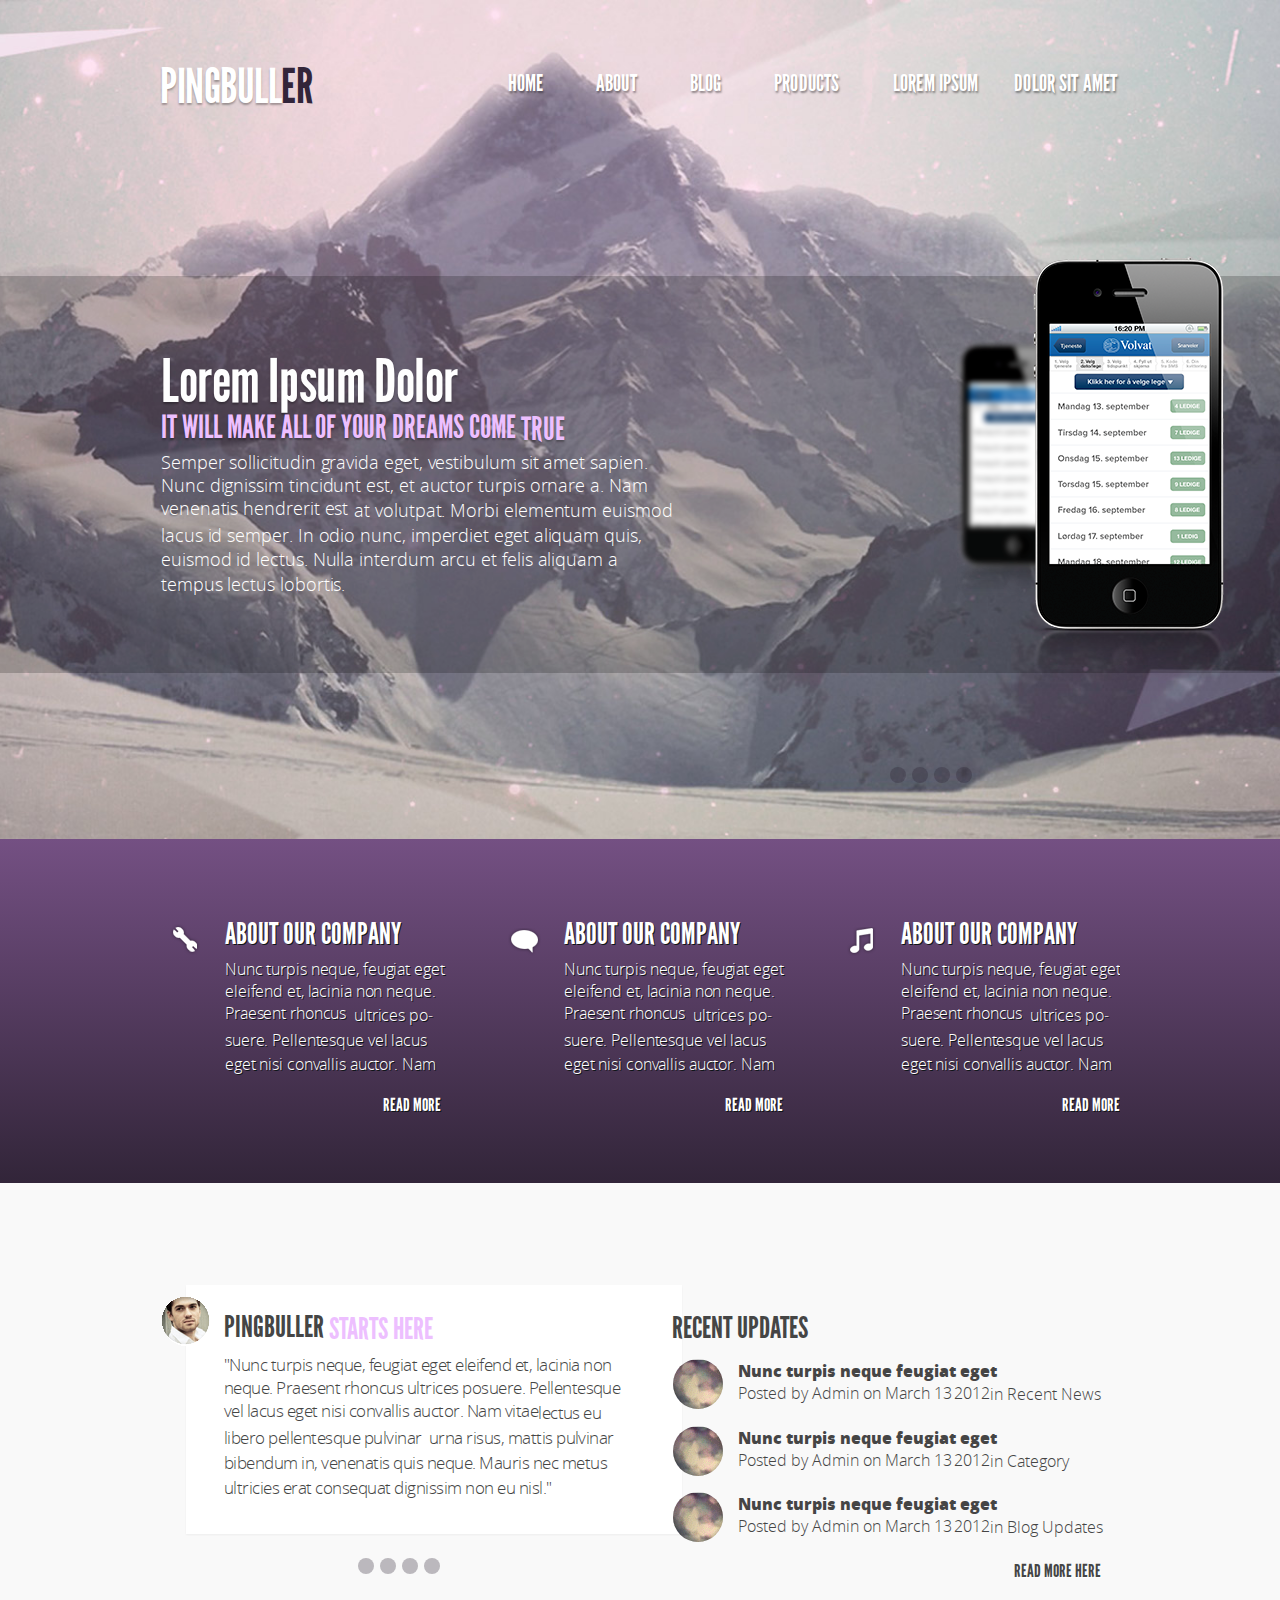
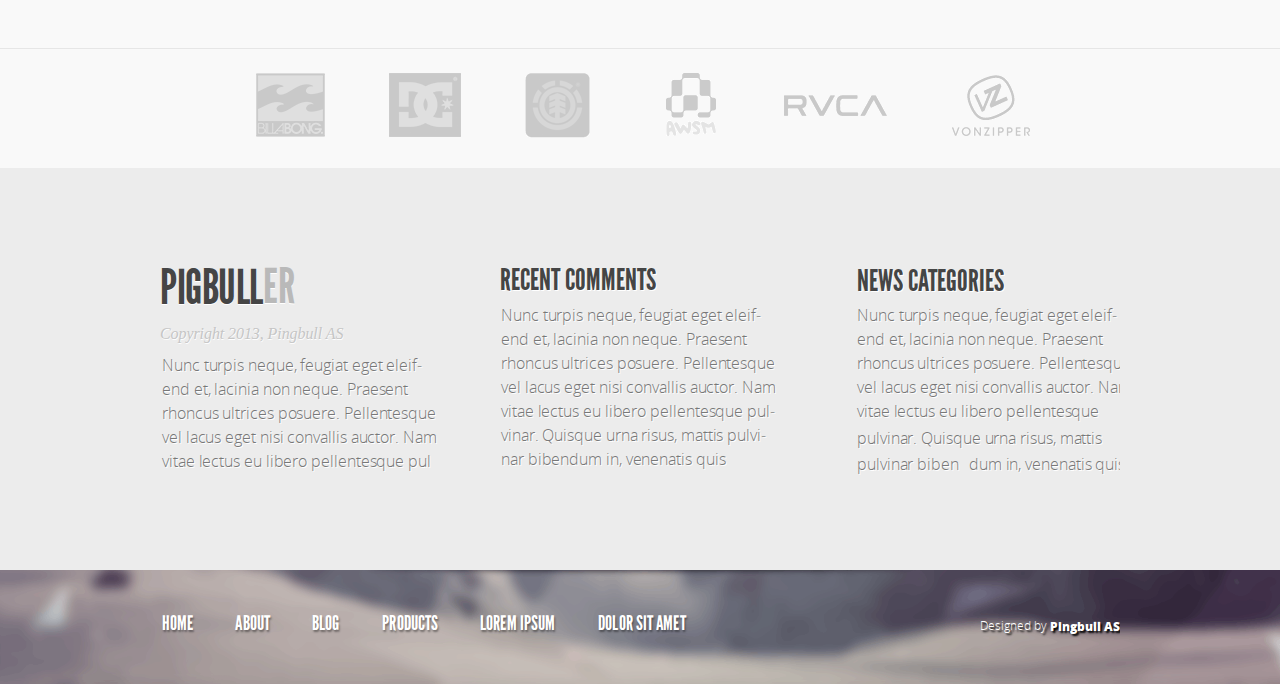
==== commit 8b5f347d: "tree size" ====
--- a/index4.html
+++ b/index4.html
@@ -3,10 +3,15 @@
 <head>
 <meta charset="utf-8">
 <meta name="viewport" content="width=device-width, initial-scale=1.0">
+<meta http-equiv="X-UA-Compatible" content="IE=edge" >
 	<link rel="stylesheet" href="css/reset.css">
 	<link rel="stylesheet" href="css/style4.css">
 	<link rel="stylesheet" href="css/fonts.css">
 	<link rel="stylesheet" href="css/sprite.css">
+	<!--[if lt IE 9]>
+	<script src="http://css3-mediaqueries-js.googlecode.com/files/css3-mediaqueries.js"></script>
+	<script src="http://html5shim.googlecode.com/svn/trunk/html5.js"></script>
+<![endif]-->
 	<title>Pingbuller</title>
 </head>
 <body>
@@ -18,14 +23,14 @@
 							<div class="logo">
 								<a class="logo__link" href="#"><span class="logo__link logo__link--white">Pingbull</span><span class="logo__link logo__link--violet">er</span></a>
 							</div>
-							<div class="menu">
-								<ul class="menu__list">
-									<li class="menu__item"><a class="menu__link menu__link--visible" href="#">Home</a></li>
-									<li class="menu__item"><a class="menu__link" href="#">About</a></li>
-									<li class="menu__item"><a class="menu__link" href="#">Blog</a></li>
-									<li class="menu__item"><a class="menu__link" href="#">Products</a></li>
-									<li class="menu__item"><a class="menu__link" href="#">Lorem ipsum</a></li>	
-									<li class="menu__item menu__item--last"><a class="menu__link" href="#">dolor sit amet</a></li>
+							<div class="menu menu--header">
+								<ul class="menu__list menu__list--header">
+									<li class="menu__item menu__item--header menu__item--visible"><a class="menu__link menu__link--header menu__link--visible" href="#">Home</a></li>
+									<li class="menu__item menu__item--header"><a class="menu__link menu__link--header" href="#">About</a></li>
+									<li class="menu__item menu__item--header"><a class="menu__link menu__link--header" href="#">Blog</a></li>
+									<li class="menu__item menu__item--header"><a class="menu__link menu__link--header" href="#">Products</a></li>
+									<li class="menu__item menu__item--header"><a class="menu__link menu__link--header" href="#">Lorem ipsum</a></li>	
+									<li class="menu__item menu__item--header menu__item--last"><a class="menu__link menu__link--header" href="#">dolor sit amet</a></li>
 								</ul>
 							</div>
 					</div>
@@ -179,7 +184,7 @@
 						<div class="news clearfix">
 							<div class="news__block news__block--hidden">
 								<p class="news__title">NEWS CATEGORIES</p>
-								<p class="news__text">Nunc turpis neque, feugiat eget eleifend et, lacinia non neque. Praesent rhoncus ultrices posuere. Pellen&shy;tesque vel lacus eget nisi convallis auctor. Nam vitae lectus eu libero pellentesque</p>
+								<p class="news__text">Nunc turpis neque, feugiat eget eleifend et, lacinia non neque. Praesent rhoncus ultrices posuere. Pellen&shy;tesque vel lacus eget nisi convallis auctor. Nam vitae lectus eu libero pellen&shy;tesque<span class="news__text news__text--hiddens"> pul&shy;vinar. Quisque urna risus, mattis pulvi&shy;nar biben&shy;</span><span class="news__text news__text--hiddenf">dum in, venenatis quis</span></p>
 								
 							</div>
 							<div class="news__block news__block--pingbuller">
@@ -190,7 +195,7 @@
 							</div>
 							<div class="news__block news__block--hidden news__block--second">
 								<p class="news__title">NEWS CATEGORIES</p>
-								<p class="news__text">Nunc turpis neque, feugiat eget eleifend et, lacinia non neque. Praesent rhoncus ultrices posuere. Pellen&shy;tesque vel lacus eget nisi convallis auctor. Nam vitae lectus eu libero pellentesque </p>
+								<p class="news__text">Nunc turpis neque, feugiat eget eleifend et, lacinia non neque. Praesent rhoncus ultrices posuere. Pellen&shy;tesque vel lacus eget nisi convallis auctor. Nam vitae lectus eu libero pellen&shy;tesque<span class="news__text news__text--hiddens"> pul&shy;vinar. Quisque urna risus, mattis pulvi&shy;nar biben&shy;</span><span class="news__text news__text--hiddenf">dum in, venenatis quis</span></p>
 								
 							</div>
 							<div class="news__block news__block--comments">
@@ -200,7 +205,7 @@
 							</div>
 							<div class="news__block news__block--last">
 								<p class="news__title news__title--categories">NEWS CATEGORIES</p>
-								<p class="news__text news__text--categories">Nunc turpis neque, feugiat eget eleif&shy;end et, lacinia non neque. Praesent rhoncus ultrices posuere. Pellen&shy;tesque vel lacus eget nisi convallis auctor. Nam vitae lectus eu libero pellentesque<span class="news__text news__text--hiddens"> pul&shy;vinar. Quisque urna risus, mattis pulvi&shy;nar bibendum in, venenatis quis</span></p>
+								<p class="news__text news__text--categories">Nunc turpis neque, feugiat eget eleif&shy;end et, lacinia non neque. Praesent rhoncus ultrices posuere. Pellen&shy;tesque vel lacus eget nisi convallis auctor. Nam vitae lectus eu libero pellen&shy;tesque<span class="news__text news__text--hiddens"> pul&shy;vinar. Quisque urna risus, mattis pulvi&shy;nar biben&shy;</span><span class="news__text news__text--hiddenf">dum in, venenatis quis</span></p>
 							</div>
 						</div>
 					</div>
@@ -210,7 +215,7 @@
 		<footer class="footer">
 			<div class="container container--footer clearfix">
 				<div class="menu menu--footer">
-					<ul class="menu__list">
+					<ul class="menu__list menu__list--footer">
 						<li class="menu__item menu__item--footer"><a class="menu__link menu__link--footer" href="#">Home</a></li>
 						<li class="menu__item menu__item--footer"><a class="menu__link menu__link--footer" href="#">About</a></li>
 						<li class="menu__item menu__item--footer"><a class="menu__link menu__link--footer" href="#">Blog</a></li>	
--- a/css/style4.css
+++ b/css/style4.css
@@ -6,6 +6,7 @@
 	clear: both;
 	height: 0;
 	display: inline-block;
+	
 	visibility: hidden;
 }
 
@@ -54,6 +55,7 @@
 	.menu {
 		padding-top: 16px;
 		display: inline-block;
+		
 		float: right;
 		vertical-align: middle;
 	}
@@ -222,7 +224,7 @@
 		
 	}
 	.referens__block {
-		width: 356px;
+		width: 427px;
 		padding: 23px 40px 35px 29px;
 	}
 	.referens__content {
@@ -249,7 +251,6 @@
 		margin-top: 6px;
 		line-height: 23px;
 		letter-spacing: -0.03em;
-
 		font-size: 17px;
 	}
 	.referens__text--hidden {
@@ -293,24 +294,28 @@
 		margin-left: 66px;
 	}
 	.blogs__item {
-		margin-bottom: 16px;
+		margin-bottom: 19px;
 	}
 	.blog__date {
 		display: inline-block;
+
 	}
 	.blog__text--hidden {
 		display: inline-block;
+		
 		margin-top: -5px;
 		margin-left: 0px;
 	}
 	.blogs__date--hidden {
 		display: inline-block;
+		
 		margin-top: -4px;
 		margin-left: -2px;
 	}
 	
 	.blogs__date--hiddens {
 		display: inline-block;
+		
 		margin-top: -2px;
 		margin-left: 0px;
 	}
@@ -371,10 +376,12 @@
 	}
 	.news__block--comments {
 		display: inline-block;
+		
 		margin-right: 30px;
 	}
 	.news__block--pingbuller {
 		display: inline-block;
+		
 		margin-right: 71px;
 	}
 	.news__block .news__title {
@@ -399,6 +406,7 @@
 	}
 	.news__block .news__title--pinbuller {
 		display: inline-block;
+		
 		vertical-align: middle;
 		margin-top: 12px;
 		margin-left: 0px;
@@ -413,6 +421,7 @@
 	}
 	.news__block .news__title--end {
 		display: inline-block;
+		
 		vertical-align: middle;
 		margin-top: -6px;
 		text-shadow: 0 1px 0 white;
@@ -442,8 +451,9 @@
 		letter-spacing: -0.005em;
 		line-height: 24px;
 	}
-	.new_text--hiddens {
-		visibility: visible;
+	.new_text--hiddens,
+	.news__text--hiddenf {
+		display: inline;
 	}
 
 	.news__text--pingbuller {
@@ -527,6 +537,7 @@
 	}
 	.logo {
 		display: inline-block;
+		
 		position: absolute;
 		top: 54;
 		left: 0;
@@ -658,6 +669,7 @@
 	}
 	.blurbs__block .blurbs__text--hidden {
 		display: inline-block;
+		
 		margin-left: -2px;
 	}
 	.blurbs__title:before {
@@ -680,8 +692,8 @@
 		line-height: 24px;
 	}
 	.referens__block {
-		width: 252px;
-		padding: 2px 22px 44px 40px;
+		width: 316px;
+		padding: 2px 25px 44px 40px;
 	}
 	.referens__title {
 		margin-top: 27px;
@@ -697,6 +709,7 @@
 	}
 	.referens__subtitle--abzac {
 		display: inline-block;
+		
 		margin-top: -2px;
 	}
 	.referens__subtitle--string {
@@ -761,11 +774,13 @@
 	
 	.blog__text--hidden {
 		display: inline-block;
+		
 		margin-top: -5px;
 		margin-left: 0px;
 	}
 	.blogs__date--hidden {
 		display: inline-block;
+		
 		margin-top: -4px;
 		margin-left: -2px;
 	}
@@ -821,12 +836,13 @@
 	}
 	.news__block {
 		display: inline-block;
+		
 		width: 207px;
 		margin-top: 0px;
 		margin-left: -1px;
 	}
 	.news__block--comments {
-	display: none;
+		display: none;
 	}
 	.news__block--pingbuller {
 		display: none;
@@ -844,7 +860,8 @@
 		line-height: 24px;
 		margin-top: 8px;
 	}
-	.news__text--hiddens {
+	.news__text--hiddens,
+	.news__text--hiddenf {
 		display: none;
 	}
 	.news__block--second {
@@ -922,36 +939,64 @@
 		margin-left: 145px;
 	}
 	/*--------menu-------*/
-	.menu {
-		display: block;
+	
+	.menu--header {
+		position: relative;
+		min-height: 257px;
+	}
+	.menu__list--header {
+		padding: 0;
+		position: absolute;
+		margin-left: 99px;
+		margin-top: 15px;
+		top: 0;
+		left: 0;
+		z-index: 1000;
+		height: 30px;
+		overflow: hidden;
+
+	}
+	 .menu .menu__item--header {
+		display: block; 
+		width: 245px;
 		margin: 0 auto;
-		vertical-align: middle;
-		border-radius: 10px;
-		width: 245px;
-		background-color: rgba(54, 41, 62, 0.9);
+		border-bottom: 2px solid rgba(53,39,61,0.9);
+	    -webkit-box-shadow: inset 0px 1px 0px 0px rgba(105,82,114,0.59);
+        -moz-box-shadow: inset 0px 1px 0px 0px rgba(105,82,114,0.59);
+		box-shadow: inset 0px 1px 0px 0px rgba(105,82,114,0.59);
+		text-align: center;
+	}
+	.menu .menu__item--visible {
+		box-shadow: none;
+	}
+	
+	.menu .menu__link--header {
+		display: inline-block;
+		margin-bottom: 1px;
+		margin-top: 8px;
+		padding: 0px 5px;
+		line-height: 29px;
+	}
+	.menu__item--header:active  {
+		border-bottom: 2px solid #edbfff;
+		background-color: rgba(54, 41, 62, 1);
+	}
+	.menu__list--header:hover {
+		height: auto;
+		background-color: rgba(54, 41, 62, 0.7);
 		border: 1px solid rgb(5, 17, 22);
 		box-shadow: 0 3px 5px rgba(0, 0, 0, 0.2);
-	}
-	.menu__item {
-		display: block;
-		text-align: center;
-		vertical-align: middle;
-		padding: 0;
-		margin: 0;
-		border-bottom: 1px solid rgba(53,39,61,0.9);
-	    -webkit-box-shadow: inset 0px 1px 0px 0px rgba(105,82,114,0.59);
-        -moz-box-shadow: inset 0px 1px 0px 0px rgba(105,82,114,0.59);
-	    box-shadow: inset 0px 1px 0px 0px rgba(105,82,114,0.59);
-}
-
+		border-radius: 12px;
+	}
+ 
 	/*---slider---*/
 
 	.fon--slider {
-		margin-top: 0px;
+		margin-top: -247px;
 	}
 	.slider__img {
 		margin-right: -33px;
-		margin-top: -30px;
+		margin-top: 22px;
 	}
 	
 	.slider__img--big {
@@ -965,109 +1010,434 @@
 		width: 89px;
 	}
 	.slider__block {
-		margin-top: 103px;
-		margin-left: 24px;
-		margin-right: 270px;
-		padding-bottom: 87px;
+		margin-top: 93px;
+		margin-left: 21px;
+		margin-right: 195px;
+		padding-bottom: 27px;
 	}
 	.slider__title--white {
-		font-size: 48px;
-		font-weight: 400;
+		font-size: 37px;
+		
 		line-height: 36px;
-		letter-spacing: -0.007em;
+		letter-spacing: -0.01em;
 	}
 	.slider__title--violet,
 	.slider__title--hidden {
-		font-size: 25px;
+		font-size: 18px;
 		line-height: 36px;
-		letter-spacing: -0.013em;
-		margin-top: 6px;
-		
-	}
-	.slider__text--hidden {
+		letter-spacing: 0.0em;
+		margin-top: -6px;
+		
+	}
+	.slider__text {
 		display: none;
 	}
-	.slider__text {
-		font-size: 16px;
-		letter-spacing: -0.007em;
-		line-height: 26px;
-		width: 280px;
-		margin-top: -2px;
-	}
+	
 	.slider__markers {
-		padding-top: 37px;
-		padding-bottom: 101px;
+		padding-top: 24px;
+		padding-bottom: 60px;
 	}
 	.slider__list {
-		margin-right: 123px;
+		margin-right: 174px;
 	}
 	.slider__item {
 		margin-left: 6px;
 	 }
 
-
-	/*-------blurbs---------*/
+	  /*---------blurbs ---------*/
+
+	.blurbs__container {
+		margin-top: 75px;
+		padding-left: 65px;
+		padding-bottom: 66px;
+	}
 	.blurbs__block {
 		width: 380px;
 	}
+	.blurbs__title {
+		font-size: 24px;
+	}
+	.blurbs__text {
+		margin-top: 3px;
+		margin-left: 1px;
+		letter-spacing: -0.01em;
+		line-height: 23.5px;
+	}
+	.blurbs__title:before {
+		top: 5px;
+		left: -52px;
+	}
+	.blurbs__block--second {
+		margin-top: 19px;
+	}
+	.blurbs__block--third {
+		margin-top: 23px;
+	}
+	
+	.blurbs__link {
+		margin-right: 10px;
+		margin-top: 13px;
+	}
+	.blurbs__block .blurbs__text--hidden {
+		display: inline;
+		margin-left: -2px;
+	}
+	.blurbs__block .blurbs__text--hiddens {
+		display: inline;
+		margin-left: -2px;
+	}
+
+	.blurbs__title:before {
+		content: " ";
+		position: absolute;
+		width:  31px;
+		height: 31px;
+		background: url(../img/icon.png) no-repeat 0 0;
+	}
+	/*---------referens --------*/
 	.referens {
-		width: 418px;
-	}
-	.referens_block {
-		width: 350px;
-	}
-	.blogs {
+		margin-left: 26px;
+		margin-top: 74px;
+		font-size: 30px;
+		text-shadow: 1px 1px 0px #fff;
+	}
+	.referens__block {
+		width: 415px;
+		padding: 20px 22px 32px 39px;
+	}
+	.referens__title {
+		display: inline-block;
+		letter-spacing: 0.00em;
+	}
+	.referens__title:before {
+		top: -4px;
+		left: -63px;
+	}
+	.referens__subtitle {
+		margin-top: -6px;
+	}
+
+	.referens__subtitle--abzac {
+		display:none;
+	}
+	.referens__subtitle--string {
+		visibility: visible;
+		margin-top: -2px;
+	}
+	.referens__text {
+		margin-top: 10px;
+		line-height: 23px;
+		letter-spacing: -0.03em;
+
+		font-size: 17px;
+	}
+	.referens__text--hidden {
+		visibility: visible;
+	}
+	
+	.referens__text--hiddens {
+		visibility: visible;
+	}
+
+	.referens__marker {
+		margin-top: 0px;
+	}
+
+	.slider__markers--referens {
+		padding-bottom: 73px;
+	}
+
+	.slider__list--referens {
+		margin-left:152px;
+	}
+	.slider__item--referens {
+		margin-left: 4px;
+	 }
+	
+	 /*-----blogs ---------*/
+	 .blogs {
 		width: 342px;
+		margin-top: -28px;
+		margin-left: 65px;
+		padding-bottom: 86px;
+	}
+	.blogs__title {
+		margin: 0px;
+	}
+	.blogs__content {
+		width: 265px;
+		margin-top: 11px;
+		margin-left: 67px;
 	}
 	.blogs__item {
-		width: 265px;
+		margin-bottom: 20px;
+	}
+	.blogs__date {
+		margin-top: 1px;
+	}
+	
+	.blog__text--hidden {
+		display: inline-block;
+		
+		margin-top: -5px;
+		margin-left: 0px;
+	}
+	.blogs__date--hidden {
+		display: inline-block;
+		
+		margin-top: -4px;
+		margin-left: -2px;
+	}
+	.blogs__date--hiddens {
+		display: none;
+	}
+	.blogs__item--corrected {
+		margin-top: -1px;
+	}
+	.blogs__link--other {
+		display: block;
+	}
+	.blogs__link--big {
+		display: none;
+	}
+	.blogs__link {
+		margin-top: 20px;
+		margin-right: 4px;
+	}
+
+
+	/*-------brends --------*/
+	
+	.brend__block {
+		width: 360px;
+		padding-top: 37px;
+		padding-bottom: 15px;
+		margin-left: 44px;
+	}
+	.brend__item {
+		margin-right: 34px;
+		margin-left: 21px;
+		margin-bottom: 26px;
+	}
+	.brend__item:nth-child(3) {
+		margin-right: 0;
+	}
+	.brend__link--awsm {
+		margin-left: -15px;
+		margin-top: 0px;
+	}
+	.brend__link--rvca {
+		margin-top: 21px;
+	}
+	.brend__item--rvca {
+		margin-left: 23px;
+	}
+	.brend__item--vonzipper {
+		margin-left: 23px;
+		margin-right: 0px;
+	}
+	.brend__link--vonzipper {
+		margin-top: 2px;
+	}
+
+	/*--------block ----*/
+	
+	.news {
+		padding-top: 80px;
+		padding-bottom: 86px;
 	}
 	.news__block {
-		width: 440px;
-	}
-	
+		display: inline-block;
+		
+		width: 443px;
+		margin-top: 0px;
+		margin-left: 0px;
+	}
+	.news__block--comments {
+		display: none;
+	}
+	.news__block--pingbuller {
+		display: none;
+	}
+	.news__title {
+		font-size: 24px;
+		line-height: 24px;
+		letter-spacing: 0.00em;
+	}
+		
+	.news__text {
+		text-shadow: 0.5px 0.9px 0 white;
+		letter-spacing: -0.003em;
+		font-size: 16px;
+		line-height: 24px;
+		margin-top: 8px;
+	}
+	.news__text--hiddenf {
+		display: none;
+	}
+	.news__block--second {
+		margin-left: 0px;
+		margin-top: 55px;
+	}
+	.news .news__block--last {
+		float: left;
+		margin-left: 0px;
+		margin-top: 58px;
+	}	
+
+
+	/*-----footer---*/
 	.copyright {
 		padding-top: 41px;
 	}	
-
-	.menu--footer {
-		margin-top: 38px;
-	}
-
-	.menu__item--footer {
-		display: inline-block;
-		margin: 0px;
-		margin-right: 29px;
-	}
-	
-	.menu__item--footer:nth-child(2) {
+	footer .menu--footer {
+		margin-top: 39px;
+		
+	}
+
+	footer .menu__item--footer {
+		margin-left: 0px;
+		margin-right: 16px;
+	}
+	
+	footer .menu__item--footer:nth-child(2),
+	footer .menu__item--footer:nth-child(3),
+	footer .menu__item--footer:nth-child(4){
 		margin-left: 0;
-		margin-right: 32px;
-	}
-	.menu__item--footer:nth-child(3) {
-		margin-right: 32px;
-	}
-	.menu__item--footer:nth-child(4) {
-		margin-right: 32px;
-	}
-	.menu__item--footer:nth-child(5) {
-		margin-right: 30px;
-	}
-	.menu__link--footer {
+		margin-right: 15px;
+	}
+	 
+	footer .menu__item--footer:nth-child(5) {
+		margin-left: 0;
+		margin-right: 0px;
+	}
+	footer .menu__item--footer:last-child {
+		float: right;
+		margin-right: 0px;
+	}
+	footer .menu__link--footer {
 		font-size: 20px;
-		
 		line-height: 34px;
 	}
 	
 	.copyright--footer {
-		display: block;
-		float: right;
-		padding-top: 91px;
-		margin-right: 41px;
+		padding-top: 16px;
+		margin-right: 149px;
 		line-height: 34px;
 		color: #fff;
 		text-shadow: 1px 1.7px 2px rgba(0, 0, 0, 0.4);
 	}
+
+}
+/*---------320px--------------------------------------------------*/
+@media screen and (max-width: 479px) {
+	.container {
+		max-width: 280px;/*13.3%*/
+		width: 100%;
+	}
+	.container__main {
+		padding-bottom: 201px;
+	}
+	.footer {
+		height: 201px;
+		margin-top: -201px;
+	}
+	/*---logo---*/
+	.container--logo {
+		position: relative;
+		overflow: hidden;
+	}
+	.container--logo {
+		padding-top: 54px;
+		padding-bottom: 74px;
+	}
+	.logo {
+		display: block;
+		margin-left: 65px;
+	}
+	/*--------menu-------*/
+	
+	.menu--header {
+		position: relative;
+		min-height: 260px;
+	}
+	.menu__list--header {
+		padding: 0;
+		position: absolute;
+		margin-left: 99px;
+		margin-top: 15px;
+		top: 0;
+		left: 0;
+		z-index: 1000;
+		height: 30px;
+		overflow: hidden;
+
+	}
+	 .menu .menu__item--header {
+		display: block; 
+		width: 245px;
+		margin: 0 auto;
+		border-bottom: 2px solid rgba(53,39,61,0.9);
+	    -webkit-box-shadow: inset 0px 1px 0px 0px rgba(105,82,114,0.59);
+        -moz-box-shadow: inset 0px 1px 0px 0px rgba(105,82,114,0.59);
+		box-shadow: inset 0px 1px 0px 0px rgba(105,82,114,0.59);
+		text-align: center;
+	}
+	.menu .menu__item--visible {
+		box-shadow: none;
+	}
+	
+	.menu .menu__link--header {
+		display: inline-block;
+		margin-bottom: 1px;
+		margin-top: 8px;
+		padding: 0px 5px;
+		line-height: 29px;
+	}
+	.menu__item--header:active  {
+		border-bottom: 2px solid #edbfff;
+		background-color: rgba(54, 41, 62, 1);
+	}
+	.menu__list--header:hover {
+		height: auto;
+		background-color: rgba(54, 41, 62, 0.7);
+		border: 1px solid rgb(5, 17, 22);
+		box-shadow: 0 3px 5px rgba(0, 0, 0, 0.2);
+		border-radius: 12px;
+	}
+ 
+
+	.slider__text {
+		display: none;
+	}
+	.blurbs__block {
+		width: 220px;
+	}
+	.referens {
+		width: 280px;
+	}
+	.referens_block {
+		width: 182px; 
+	}
+	.referens__text--hidden {
+		display: none;
+	}
+	.blogs {
+		width: 280px;
+	}
+	.blogs__item {
+		width: 280px;
+	}
+	.fon--bej {
+		display: none;
+	}
+	
+	.menu--footer {
+		display: none;
+	}
+	.copyright {
+		padding-top: 41px;
+	}	
 
 }
 
@@ -1085,6 +1455,7 @@
 
 .logo__link {
 	display: inline-block;
+	
 	font-family: "league_gothic";
 	font-size: 48px;
 	letter-spacing: -0.01em;
@@ -1101,6 +1472,7 @@
 
 .menu__item {
 	display: inline-block;
+	
 	text-align: left;
 	vertical-align: middle;
 }
@@ -1134,6 +1506,7 @@
 }
 .slider__img {
 	display: inline-block;
+	
 	float: right;
 }
 .img__block {
@@ -1153,6 +1526,7 @@
 }
 .slider__block {
 	display: inline-block;
+	
 	float: left;
 	
 }
@@ -1177,6 +1551,7 @@
 .slider__title--violet,
 .slider__title--hidden {
 	display: inline-block;
+	
 	color: #edbfff;
 	text-transform: uppercase;
 	vertical-align: middle;
@@ -1197,6 +1572,7 @@
 }
 .slider__item {
 	display: inline-block;
+	
     float: right;
     width: 16px;
     height: 16px;
@@ -1256,6 +1632,7 @@
 }
 .blurbs__block {
 	display: inline-block;
+	
 	float: left;
 }
 
@@ -1376,6 +1753,7 @@
 .blogs__text {
 	font-family: "open_sansextrabold";
 	display: inline-block;
+	
 	vertical-align: middle;
 } 
 .blogs__date {
@@ -1403,6 +1781,7 @@
 }
 .brend__item {
 	display: inline-block;
+	
 	float: left;
 	padding: 0;
 }
@@ -1447,11 +1826,13 @@
 	position: relative;
 	overflow: hidden;
 }
-.menu__list {
+.menu__list.
+.menu__list--footer {
 	float: left;
 }
 .menu__item--footer {
 	display: inline-block;
+	
 	text-align: left;
 }
 .menu__link:hover {
